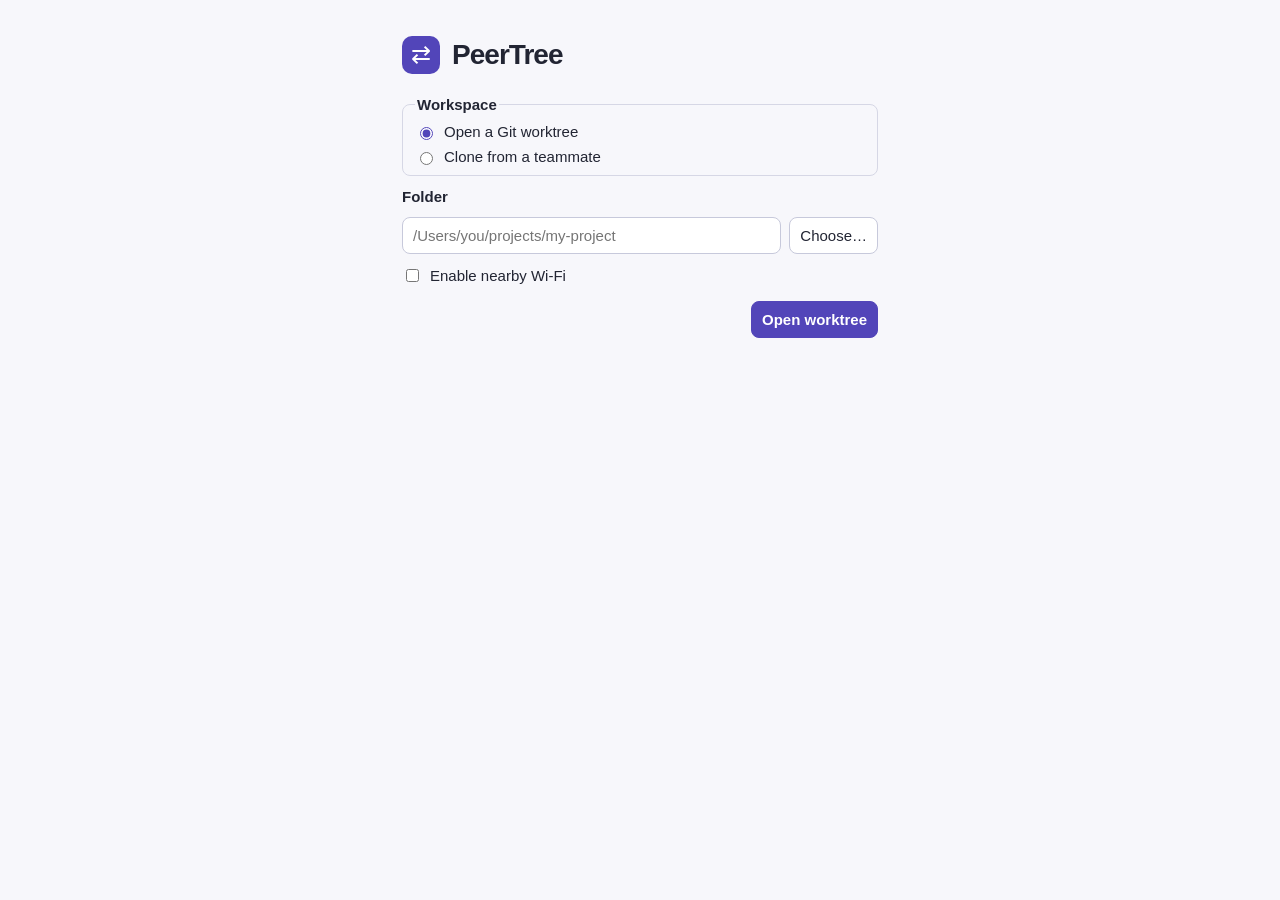
==== desktop/frontend/index.html @ e73962d4 "Add Rust workflow and Tauri desktop preview" ====
<!doctype html>
<html lang="en">
<head>
  <meta charset="utf-8">
  <meta name="viewport" content="width=device-width, initial-scale=1">
  <title>PeerTree</title>
  <link rel="stylesheet" href="launcher.css">
  <script src="launcher.js" defer></script>
</head>
<body>
  <main>
    <header>
      <span class="mark" aria-hidden="true">⇄</span>
      <h1>PeerTree</h1>
    </header>
    <form>
      <fieldset>
        <legend>Workspace</legend>
        <label class="choice"><input type="radio" name="mode" value="open" checked> Open a Git worktree</label>
        <label class="choice"><input type="radio" name="mode" value="clone"> Clone from a teammate</label>
      </fieldset>
      <label for="folder">Folder</label>
      <div class="path">
        <input id="folder" required spellcheck="false" placeholder="/Users/you/projects/my-project">
        <button id="choose" type="button">Choose…</button>
      </div>
      <div id="clone-fields" hidden>
        <label for="project">Project name</label>
        <input id="project" maxlength="80" autocomplete="off">
        <p>Enter the project name shown on your integrator’s PeerTree window.</p>
      </div>
      <label class="choice"><input type="checkbox" id="peer"> Enable nearby Wi-Fi</label>
      <div class="actions">
        <button id="open" type="submit">Open worktree</button>
      </div>
      <p id="status" role="status" aria-live="polite" hidden></p>
    </form>
  </main>
</body>
</html>
---- desktop/frontend/launcher.css ----
:root {
  font-family: -apple-system, BlinkMacSystemFont, "Segoe UI", sans-serif;
  font-size: 15px;
  color: #222533;
  background: #f7f7fb;
  color-scheme: light;
}

[hidden] { display: none !important; }
* { box-sizing: border-box; }
body { margin: 0; }
main { max-width: 540px; margin: auto; padding: 36px 32px; }
header { display: flex; align-items: center; gap: 12px; margin-bottom: 22px; }
h1 { margin: 0; font-size: 28px; letter-spacing: -0.035em; }
.mark {
  display: grid;
  align-items: center;
  justify-items: center;
  width: 38px;
  height: 38px;
  border-radius: 10px;
  color: white;
  background: #5245b9;
  font-size: 24px;
}
form { display: grid; gap: 12px; }
fieldset {
  display: grid;
  gap: 8px;
  margin: 0;
  padding: 10px 12px;
  border: 1px solid #d6d7e5;
  border-radius: 8px;
}
legend, label { font-weight: 600; }
.choice { display: flex; align-items: center; gap: 8px; font-weight: 500; }
input { accent-color: #5245b9; }
input:not([type]), button {
  font: inherit;
  color: inherit;
  padding: 9px 10px;
  border: 1px solid #c7c9db;
  border-radius: 8px;
  background: white;
}
input:not([type]) { width: 100%; min-width: 0; }
:focus-visible { outline: 2px solid #5245b9; outline-offset: 2px; }
.path { display: flex; gap: 8px; }
button { cursor: pointer; }
button:disabled { opacity: 0.6; cursor: default; }
.actions { display: flex; justify-content: flex-end; margin-top: 4px; }
#open { background: #5245b9; border-color: #5245b9; color: white; font-weight: 600; }
#clone-fields { display: grid; gap: 8px; }
p { margin: 0; font-size: 13px; line-height: 1.45; color: #51556a; }
#status.error { color: #a12936; }
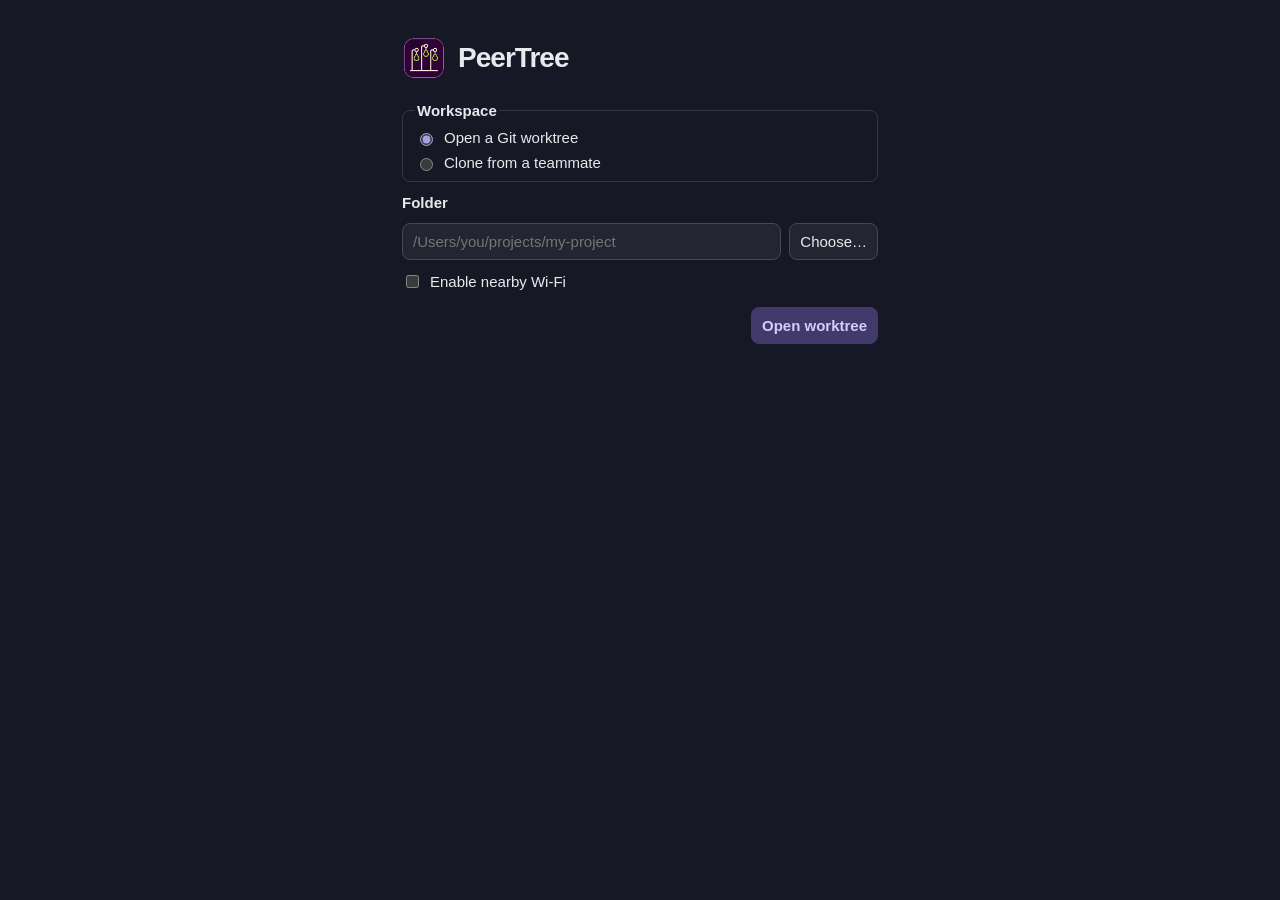
==== commit f87733d8: "Add PeerTree desktop reviews and peer-majority merges" ====
--- a/desktop/frontend/index.html
+++ b/desktop/frontend/index.html
@@ -10,7 +10,7 @@
 <body>
   <main>
     <header>
-      <span class="mark" aria-hidden="true">⇄</span>
+      <img src="peertree-icon.png" width="44" height="44" alt="">
       <h1>PeerTree</h1>
     </header>
     <form>
--- a/desktop/frontend/launcher.css
+++ b/desktop/frontend/launcher.css
@@ -1,9 +1,9 @@
 :root {
   font-family: -apple-system, BlinkMacSystemFont, "Segoe UI", sans-serif;
   font-size: 15px;
-  color: #222533;
-  background: #f7f7fb;
-  color-scheme: light;
+  color: #e9e9ed;
+  background: #161826;
+  color-scheme: dark;
 }
 
 [hidden] { display: none !important; }
@@ -12,44 +12,33 @@
 main { max-width: 540px; margin: auto; padding: 36px 32px; }
 header { display: flex; align-items: center; gap: 12px; margin-bottom: 22px; }
 h1 { margin: 0; font-size: 28px; letter-spacing: -0.035em; }
-.mark {
-  display: grid;
-  align-items: center;
-  justify-items: center;
-  width: 38px;
-  height: 38px;
-  border-radius: 10px;
-  color: white;
-  background: #5245b9;
-  font-size: 24px;
-}
 form { display: grid; gap: 12px; }
 fieldset {
   display: grid;
   gap: 8px;
   margin: 0;
   padding: 10px 12px;
-  border: 1px solid #d6d7e5;
+  border: 1px solid #343646;
   border-radius: 8px;
 }
 legend, label { font-weight: 600; }
 .choice { display: flex; align-items: center; gap: 8px; font-weight: 500; }
-input { accent-color: #5245b9; }
+input { accent-color: #a99de9; }
 input:not([type]), button {
   font: inherit;
   color: inherit;
   padding: 9px 10px;
-  border: 1px solid #c7c9db;
+  border: 1px solid #49465c;
   border-radius: 8px;
-  background: white;
+  background: #232532;
 }
 input:not([type]) { width: 100%; min-width: 0; }
-:focus-visible { outline: 2px solid #5245b9; outline-offset: 2px; }
+:focus-visible { outline: 2px solid #a99de9; outline-offset: 2px; }
 .path { display: flex; gap: 8px; }
 button { cursor: pointer; }
 button:disabled { opacity: 0.6; cursor: default; }
 .actions { display: flex; justify-content: flex-end; margin-top: 4px; }
-#open { background: #5245b9; border-color: #5245b9; color: white; font-weight: 600; }
+#open { background: #423a6a; border-color: #423a6a; color: #d2cefd; font-weight: 600; }
 #clone-fields { display: grid; gap: 8px; }
-p { margin: 0; font-size: 13px; line-height: 1.45; color: #51556a; }
-#status.error { color: #a12936; }
+p { margin: 0; font-size: 13px; line-height: 1.45; color: #a9adc0; }
+#status.error { color: #f0b4b4; }
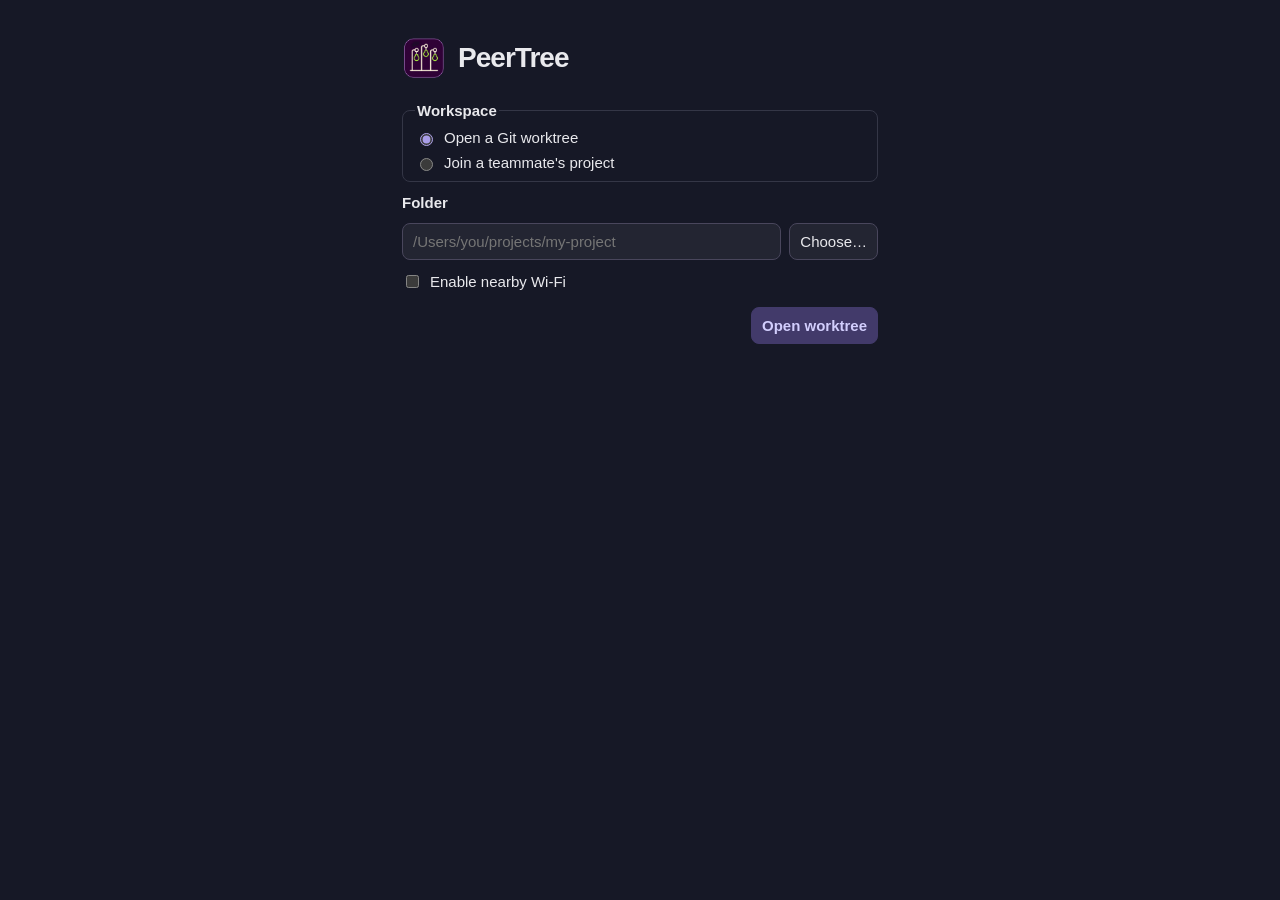
==== commit f1a20f4c: "Pair nearby Macs by approving a join request and a six-digit code A new Mac chooses Join a teammate'" ====
--- a/desktop/frontend/index.html
+++ b/desktop/frontend/index.html
@@ -17,19 +17,17 @@
       <fieldset>
         <legend>Workspace</legend>
         <label class="choice"><input type="radio" name="mode" value="open" checked> Open a Git worktree</label>
-        <label class="choice"><input type="radio" name="mode" value="clone"> Clone from a teammate</label>
+        <label class="choice"><input type="radio" name="mode" value="join"> Join a teammate's project</label>
       </fieldset>
-      <label for="folder">Folder</label>
-      <div class="path">
-        <input id="folder" required spellcheck="false" placeholder="/Users/you/projects/my-project">
-        <button id="choose" type="button">Choose…</button>
+      <div id="open-fields">
+        <label for="folder">Folder</label>
+        <div class="path">
+          <input id="folder" required spellcheck="false" placeholder="/Users/you/projects/my-project">
+          <button id="choose" type="button">Choose…</button>
+        </div>
+        <label class="choice"><input type="checkbox" id="peer"> Enable nearby Wi-Fi</label>
       </div>
-      <div id="clone-fields" hidden>
-        <label for="project">Project name</label>
-        <input id="project" maxlength="80" autocomplete="off">
-        <p>Enter the project name shown on your integrator’s PeerTree window.</p>
-      </div>
-      <label class="choice"><input type="checkbox" id="peer"> Enable nearby Wi-Fi</label>
+      <p id="join-help" hidden>This Mac waits nearby for a teammate to add it. You'll choose a folder once the project starts arriving.</p>
       <div class="actions">
         <button id="open" type="submit">Open worktree</button>
       </div>
--- a/desktop/frontend/launcher.css
+++ b/desktop/frontend/launcher.css
@@ -39,6 +39,7 @@
 button:disabled { opacity: 0.6; cursor: default; }
 .actions { display: flex; justify-content: flex-end; margin-top: 4px; }
 #open { background: #423a6a; border-color: #423a6a; color: #d2cefd; font-weight: 600; }
-#clone-fields { display: grid; gap: 8px; }
+#open-fields { display: grid; gap: 12px; }
+#join-help { margin: 0; color: var(--muted, #a9adc0); }
 p { margin: 0; font-size: 13px; line-height: 1.45; color: #a9adc0; }
 #status.error { color: #f0b4b4; }
